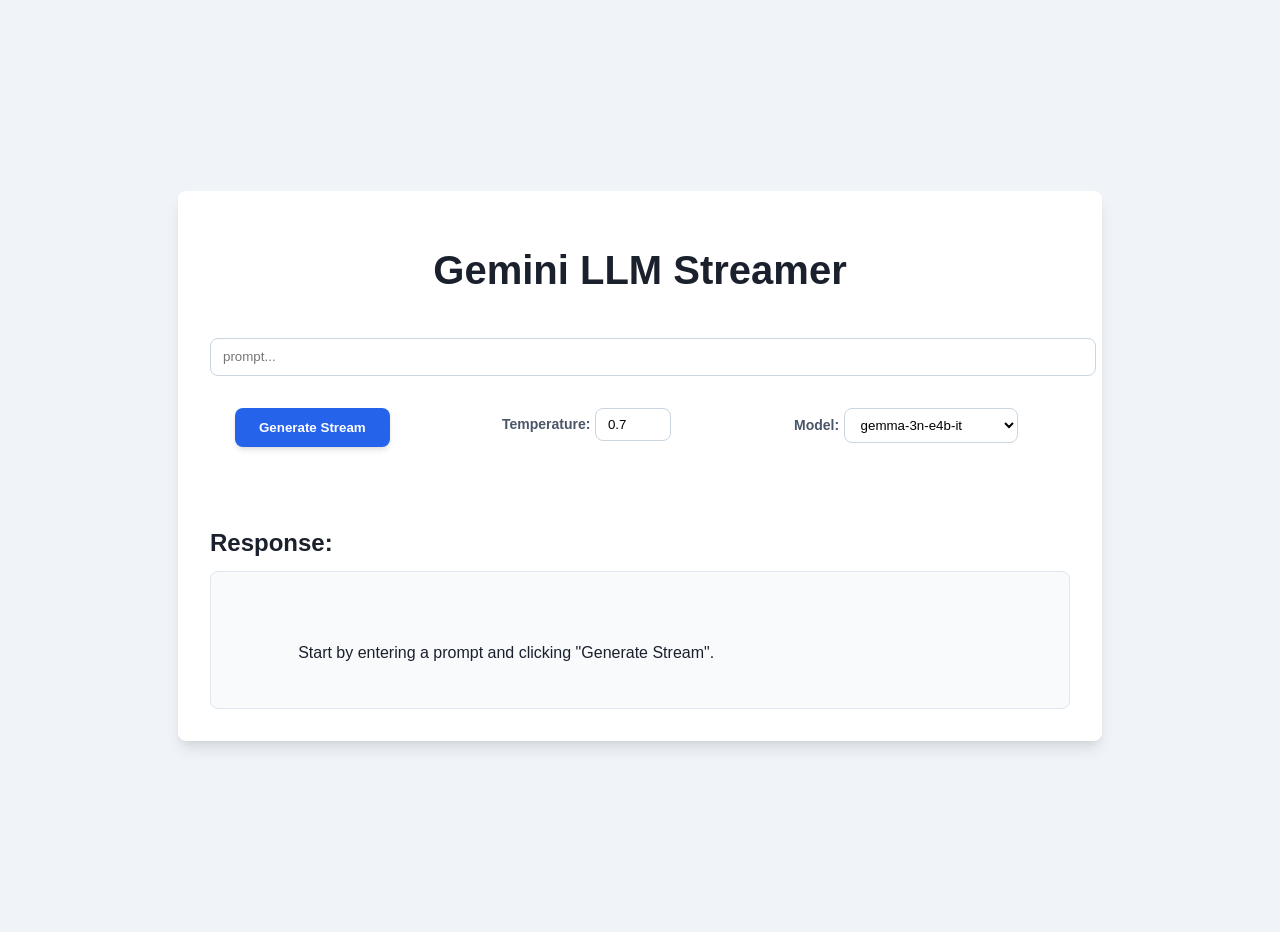
==== gemini/public/index.html @ 08edc191 "first commit" ====
<!DOCTYPE html>
<html lang="en">
<head>
    <meta charset="UTF-8">
    <meta name="viewport" content="width=device-width, initial-scale=1.0">
    <link rel="stylesheet" href="gem5.css" />
    <title>Gemini LLM Streamer</title>

</head>
<body>
    <div class="container">
        <h1>Gemini LLM Streamer</h1>

        <!-- Input Section -->
        <div class="input-section">
            <div class="input-group">
                <input type="text" id="prompt" style="width: 100%; height: 20px;" placeholder="prompt...">
            </div>

            <div class="grid-cols-2">
                <div style="margin-left:25px;">
                    <button id="generateBtn">
                     Generate Stream
                    </button>          
                 </div>
                <div class="input-group">
                    <label for="temperature">Temperature:</label>
                    <input type="number" id="temperature" style="width: 50px;" value="0.7" min="0" max="1" step="0.1">
                </div>

                <div class="input-group">
                    <label for="model">Model:</label>
                    <select id="model">
                    <option value="gemma-3n-e4b-it">gemma-3n-e4b-it</option>
                    <option value="gemma-3-27b-it">gemma-3-27b-it</option>
                    <option value="gemini-2.0-flash">gemini-2.0-flash</option>
                    <option value="gemini-2.5-flash-lite-preview-06-17">gemini-2.5-flash-LITE</option>
                    <option value="gemini-2.5-flash">gemini-2.5-flash</option>
                    <option value="gemini-2.5-pro">gemini-2.5-pro</option>
                        <!-- Add other models if needed -->
                    </select>
                </div>

            </div>


        </div>

        <!-- Response Section -->
        <div class="response-section">
            <h2>Response:</h2>
            <div id="loadingIndicator">
                Generating response... Please wait.
            </div>
            <div id="responseArea">
                <!-- LLM streaming response will appear here -->
                Start by entering a prompt and clicking "Generate Stream".
            </div>
            <div id="errorDisplay">
                <!-- Error messages will appear here -->
            </div>
        </div>
    </div>

    <script>
        const promptInput = document.getElementById('prompt');
        const temperatureInput = document.getElementById('temperature');
        const modelSelect = document.getElementById('model');
        const generateBtn = document.getElementById('generateBtn');
        const responseArea = document.getElementById('responseArea');
        const loadingIndicator = document.getElementById('loadingIndicator');
        const errorDisplay = document.getElementById('errorDisplay');
        
        generateBtn.addEventListener('click', async () => {
            const prompt = promptInput.value.trim();
            const temperature = parseFloat(temperatureInput.value);
            const model = modelSelect.value;

            // Clear previous response and error
            responseArea.textContent = '';
            errorDisplay.textContent = '';
            errorDisplay.classList.remove('visible'); // Use custom class for visibility

            if (!prompt) {
                errorDisplay.textContent = 'Please enter a prompt.';
                errorDisplay.classList.add('visible');
                return;
            }

            loadingIndicator.classList.add('visible');
            generateBtn.disabled = true; // Disable button during generation

            try {
                const response = await fetch('http://localhost:3060/generate-content', { // Ensure this matches your server's port
                    method: 'POST',
                    headers: {
                        'Content-Type': 'application/json',
                    },
                    body: JSON.stringify({ prompt, temperature, model }),
                });

                if (!response.ok) {
                    const errorText = await response.text();
                    throw new Error(`HTTP error! Status: ${response.status} - ${errorText}`);
                }

                const reader = response.body.getReader();
                const decoder = new TextDecoder('utf-8');
                let result = '';

                while (true) {
                    const { done, value } = await reader.read();
                    if (done) {
                        break; // Stream finished
                    }
                    result += decoder.decode(value, { stream: true });
                    responseArea.textContent = result;
                    responseArea.scrollTop = responseArea.scrollHeight; // Scroll to bottom
                }

            } catch (error) {
                console.error('Fetch error:', error);
                errorDisplay.textContent = `Error: ${error.message}. Please check your server and network connection.`;
                errorDisplay.classList.add('visible');
                responseArea.textContent = 'Could not get a response. Please try again.';
            } finally {
                loadingIndicator.classList.remove('visible');
                generateBtn.disabled = false; // Re-enable button
            }
        });
    </script>
</body>
</html>
---- gemini/public/gem5.css ----
body {
            font-family: "Inter", sans-serif;
            min-height: 100vh;
            display: flex;
            align-items: center;
            justify-content: center;
            background-color: #f0f4f8; /* Light background */
            padding: 16px; /* Equivalent to p-4 */
            margin: 0;
        }

        /* Container for the main content */
        .container {
            max-width: 90%; /* Max width for larger screens */
            width: 100%; /* Full width on smaller screens */
            background-color: #ffffff; /* White background */
            padding: 24px; /* Equivalent to p-6 */
            box-shadow: 0 10px 15px -3px rgba(0, 0, 0, 0.1), 0 4px 6px -2px rgba(0, 0, 0, 0.05); /* Equivalent to shadow-xl */
            border-radius: 0.5rem; /* Equivalent to rounded-lg */
            display: flex;
            flex-direction: column;
            gap: 24px; /* Equivalent to gap-6 */
        }

        @media (min-width: 768px) {
            .container {
                max-width: 768px; /* Max width for medium screens */
                padding: 32px; /* Equivalent to md:p-8 */
            }
        }
        @media (min-width: 1024px) {
            .container {
                max-width: 860px; /* Max width for larger screens */
            }
        }

        /* Heading styles */
        h1 {
            font-size: 2.25rem; /* Equivalent to text-3xl */
            line-height: 2.5rem;
            font-weight: 800; /* Equivalent to font-extrabold */
            text-align: center;
            color: #1a202c; /* Equivalent to text-gray-800 */
            margin-bottom: 24px; /* Equivalent to mb-6 */
        }
        @media (min-width: 768px) {
            h1 {
                font-size: 2.5rem; /* Equivalent to md:text-4xl */
                line-height: 1; /* Equivalent to md:leading-tight */
            }
        }

        h2 {
            font-size: 1.5rem; /* Equivalent to text-2xl */
            line-height: 2rem;
            font-weight: 700; /* Equivalent to font-bold */
            color: #1a202c; /* Equivalent to text-gray-800 */
            margin-bottom: 12px; /* Equivalent to mb-3 */
        }

        /* Input section styling */
        .input-section {
            display: flex;
            flex-direction: column;
            gap: 16px; /* Equivalent to gap-4 */
        }

        .input-group {
            margin-bottom: 16px; /* Add some space below each input group */
        }

        label {
            display: inline;
            color: #4a5568; /* Equivalent to text-gray-700 */
            font-size: 0.875rem; /* Equivalent to text-sm */
            font-weight: 600; /* Equivalent to font-semibold */
            margin-bottom: 8px; /* Equivalent to mb-2 */
        }

        /* Adjusted padding for smaller inputs */
        input[type="text"], /* New style for prompt input */
        input[type="number"],
        select {
            padding: 8px 12px; /* Reduced vertical padding from 12px to 8px */
            border: 1px solid #cbd5e0; /* Equivalent to border-gray-300 */
            transition: all 0.2s ease-in-out; /* Equivalent to transition-all duration-200 */
            border-radius: 0.5rem; /* All elements rounded */
        }

        input[type="text"]:focus,
        input[type="number"]:focus,
        select:focus {
            outline: none;
            border-color: #3b82f6; /* Equivalent to focus:border-blue-500 */
            box-shadow: 0 0 0 3px rgba(59, 130, 246, 0.5); /* Equivalent to focus:ring-blue-500 */
        }

        select {
            background-color: #ffffff; /* White background for select */
        }

        /* Prompt input no longer needs height/resize properties */
        /* Removed #prompt specific height/resize to allow single line input */

        /* Grid for temperature and model */
        .grid-cols-2 {
            display: grid;
            grid-template-columns: 1fr; /* Single column on small screens */
            gap: 16px; /* Equivalent to gap-4 */
        }
        @media (min-width: 768px) {
            .grid-cols-2 {
                grid-template-columns: repeat(3, minmax(0, 1fr)); /* Two columns on medium screens and up */
            }
        }

        /* Button styling */
        button {
            background-color: #2563eb; /* Equivalent to bg-blue-600 */
            color: #ffffff; /* Equivalent to text-white */
            font-weight: 700; /* Equivalent to font-bold */
            padding: 12px 24px; /* Equivalent to py-3 px-6 */
            transition: all 0.3s ease-in-out; /* Equivalent to transition-all duration-300 ease-in-out */
            box-shadow: 0 4px 6px -1px rgba(0, 0, 0, 0.1), 0 2px 4px -1px rgba(0, 0, 0, 0.06); /* Equivalent to shadow-lg */
            border-radius: 0.5rem; /* All elements rounded */
            border: none;
            cursor: pointer;
        }
        button:hover {
            background-color: #1d4ed8; /* Equivalent to hover:bg-blue-700 */
            box-shadow: 0 10px 15px -3px rgba(0, 0, 0, 0.1), 0 4px 6px -2px rgba(0, 0, 0, 0.05); /* Equivalent to hover:shadow-xl */
            transform: translateY(-2px); /* Equivalent to hover:-translate-y-0.5 */
        }
        button:focus {
            outline: none;
            box-shadow: 0 0 0 4px rgba(59, 130, 246, 0.5), 0 0 0 4px rgba(59, 130, 246, 0.75); /* Equivalent to focus:ring-4 focus:ring-blue-300 focus:ring-opacity-75 */
        }
        button:disabled {
            opacity: 0.6;
            cursor: not-allowed;
            box-shadow: none;
            transform: none;
        }

        /* Response section styling */
        .response-section {
            margin-top: 24px; /* Equivalent to mt-6 */
        }

        #loadingIndicator {
            display: none; /* Hidden by default */
            text-align: center;
            color: #3b82f6; /* Equivalent to text-blue-500 */
            font-weight: 600; /* Equivalent to font-semibold */
            margin-bottom: 16px; /* Equivalent to mb-4 */
        }
        #loadingIndicator.visible {
            display: block;
        }

        #responseArea {
            background-color: #f8fafc; /* Equivalent to bg-gray-50 */
            padding: 16px; /* Equivalent to p-4 */
            border: 1px solid #e2e8f0; /* Equivalent to border-gray-200 */
            color: #1a202c; /* Equivalent to text-gray-800 */
            font-size: 1rem; /* Equivalent to text-base */
            line-height: 1.625; /* Equivalent to leading-relaxed */
            white-space: pre-wrap; /* Preserve whitespace and wrap text */
            word-wrap: break-word; /* Break long words */
            max-height: 60vh; /* Limit height and allow scrolling */
            overflow-y: auto;
            -webkit-overflow-scrolling: touch; /* Smooth scrolling on iOS */
            scrollbar-width: thin; /* Firefox */
            scrollbar-color: #cbd5e0 #edf2f7; /* Firefox */
            border-radius: 0.5rem; /* All elements rounded */
        }
        /* Custom scrollbar for Webkit browsers */
        #responseArea::-webkit-scrollbar {
            width: 8px;
        }
        #responseArea::-webkit-scrollbar-track {
            background: #edf2f7;
            border-radius: 4px;
        }
        #responseArea::-webkit-scrollbar-thumb {
            background-color: #cbd5e0;
            border-radius: 4px;
            border: 2px solid #edf2f7;
        }

        #errorDisplay {
            display: none; /* Hidden by default */
            color: #dc2626; /* Equivalent to text-red-600 */
            font-size: 0.875rem; /* Equivalent to text-sm */
            margin-top: 8px; /* Equivalent to mt-2 */
        }
        #errorDisplay.visible {
            display: block;
        }
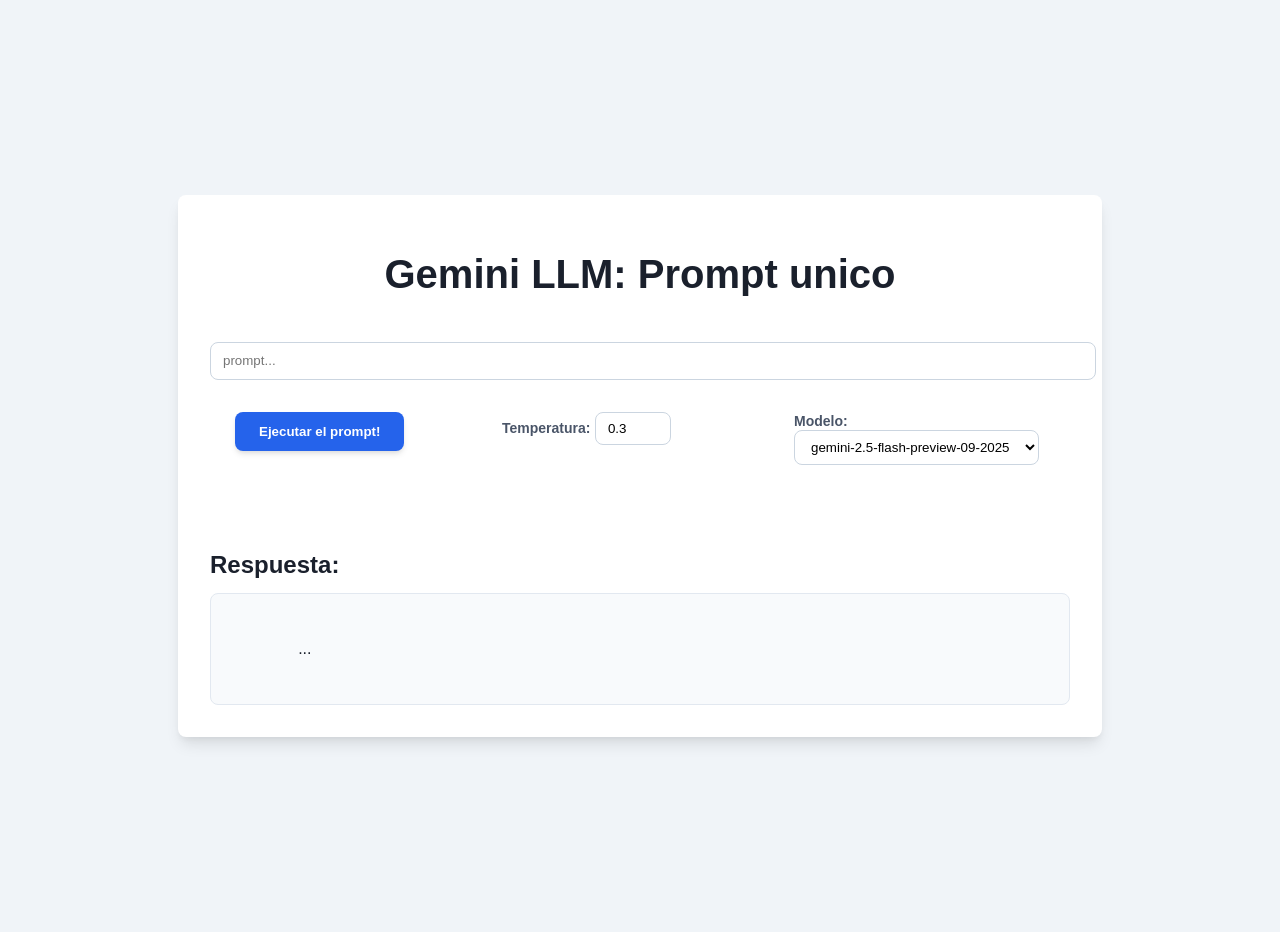
==== commit 9b14dba8: "embeddings_API_gemini" ====
--- a/gemini/public/index.html
+++ b/gemini/public/index.html
@@ -9,9 +9,10 @@
 </head>
 <body>
     <div class="container">
-        <h1>Gemini LLM Streamer</h1>
+        <h1>Gemini LLM: Prompt unico</h1>
 
-        <!-- Input Section -->
+
+        <!-- Prompt -->
         <div class="input-section">
             <div class="input-group">
                 <input type="text" id="prompt" style="width: 100%; height: 20px;" placeholder="prompt...">
@@ -20,24 +21,24 @@
             <div class="grid-cols-2">
                 <div style="margin-left:25px;">
                     <button id="generateBtn">
-                     Generate Stream
+                     Ejecutar el prompt!
                     </button>          
                  </div>
                 <div class="input-group">
-                    <label for="temperature">Temperature:</label>
-                    <input type="number" id="temperature" style="width: 50px;" value="0.7" min="0" max="1" step="0.1">
+                    <label for="temperature">Temperatura:</label>
+                    <input type="number" id="temperature" style="width: 50px;" value="0.3" min="0" max="0.9" step="0.1">
                 </div>
 
                 <div class="input-group">
-                    <label for="model">Model:</label>
+                    <label for="model">Modelo:</label>
                     <select id="model">
+                    <option value="gemini-2.5-flash-preview-09-2025">gemini-2.5-flash-preview-09-2025</option>
                     <option value="gemma-3n-e4b-it">gemma-3n-e4b-it</option>
                     <option value="gemma-3-27b-it">gemma-3-27b-it</option>
                     <option value="gemini-2.0-flash">gemini-2.0-flash</option>
-                    <option value="gemini-2.5-flash-lite-preview-06-17">gemini-2.5-flash-LITE</option>
+                    <option value="gemini-flash-lite-latest">gemini-flash-LITE-latest</option>
                     <option value="gemini-2.5-flash">gemini-2.5-flash</option>
                     <option value="gemini-2.5-pro">gemini-2.5-pro</option>
-                        <!-- Add other models if needed -->
                     </select>
                 </div>
 
@@ -46,18 +47,18 @@
 
         </div>
 
-        <!-- Response Section -->
+
+        <!-- Respuesta -->
         <div class="response-section">
-            <h2>Response:</h2>
+            <h2>Respuesta:</h2>
             <div id="loadingIndicator">
-                Generating response... Please wait.
+                Generando respuesta...
             </div>
             <div id="responseArea">
-                <!-- LLM streaming response will appear here -->
-                Start by entering a prompt and clicking "Generate Stream".
+                ...
             </div>
             <div id="errorDisplay">
-                <!-- Error messages will appear here -->
+                <!-- mensajes de error -->
             </div>
         </div>
     </div>
@@ -76,22 +77,22 @@
             const temperature = parseFloat(temperatureInput.value);
             const model = modelSelect.value;
 
-            // Clear previous response and error
+            // Eliminar respuesta anterior
             responseArea.textContent = '';
             errorDisplay.textContent = '';
-            errorDisplay.classList.remove('visible'); // Use custom class for visibility
+            errorDisplay.classList.remove('visible'); 
 
             if (!prompt) {
-                errorDisplay.textContent = 'Please enter a prompt.';
+                errorDisplay.textContent = 'Escribir una pregunta.';
                 errorDisplay.classList.add('visible');
                 return;
             }
 
             loadingIndicator.classList.add('visible');
-            generateBtn.disabled = true; // Disable button during generation
+            generateBtn.disabled = true; // disable mientras se genera rta
 
             try {
-                const response = await fetch('http://localhost:3060/generate-content', { // Ensure this matches your server's port
+                const response = await fetch('http://localhost:3060/generate-content', {
                     method: 'POST',
                     headers: {
                         'Content-Type': 'application/json',
@@ -111,11 +112,11 @@
                 while (true) {
                     const { done, value } = await reader.read();
                     if (done) {
-                        break; // Stream finished
+                        break; // fin del stream 
                     }
                     result += decoder.decode(value, { stream: true });
                     responseArea.textContent = result;
-                    responseArea.scrollTop = responseArea.scrollHeight; // Scroll to bottom
+                    responseArea.scrollTop = responseArea.scrollHeight; // Scroll hacia el final
                 }
 
             } catch (error) {
